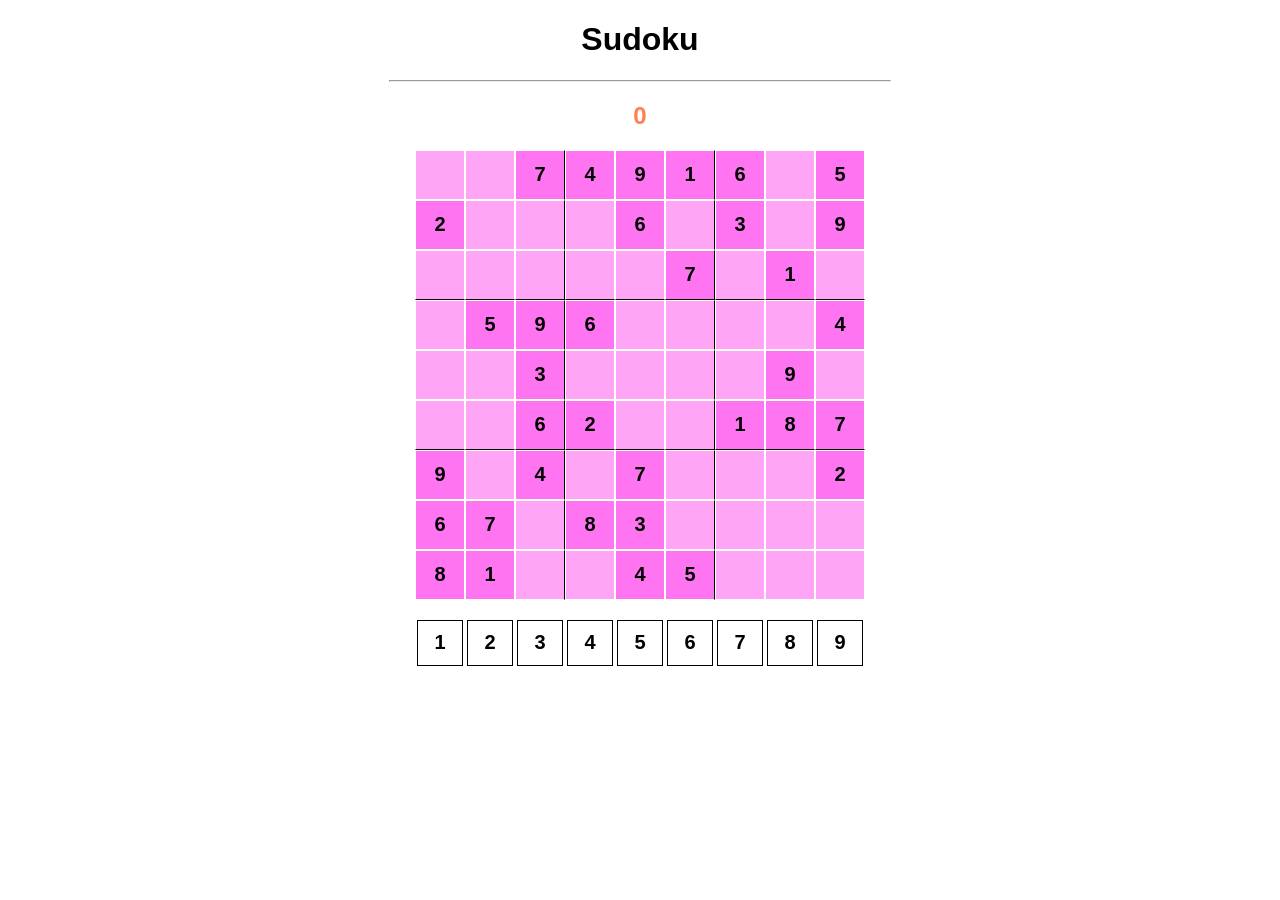
==== index.html @ 033d3f35 "Rename sudoku.html to index.html" ====
<!DOCTYPE html>
<html>
    <head>
        <title> Sudoku </title>
        <link rel="stylesheet" href="sudoku.css">
        <script src="sudoku.js"> </script>
        <meta charset="UTF-8">
        <meta name="viewport" content="width=device-width initial-sacle=1.0 user-scalable=no">
        
    </head>

    <body>
        <h1> Sudoku </h1>
        <hr>

        <h2 id="errors"> 0 </h2>
        
        <!-- 9x9 board -->
         <div id="board"> </div>
         <br>

        <div id="digits"></div>

    </body>
</html>
---- sudoku.css ----
body {
    font-family: Arial, Helvetica, sans-serif;
    text-align: center;
}

hr {
    width: 500px
}

#errors {
    color: coral;
}

#board {
    width: 450px;
    height: 450px;

    background-color: rgb(255, 165, 246);
    margin: 0 auto;
    display: flex;
    flex-wrap: wrap;
}

.tile {
    width: 48px;
    height: 48px;
    border: 1px solid rgb(255, 255, 255);

/* Text */
font-size: 20px;
font-weight: bold;
display: flex;
justify-content: center;
align-items: center;

}

#digits {
    width: 450px;
    height: 50px;

    margin: 0 auto;
    display: flex;
    flex-wrap: wrap;
}

.number {
    width: 44px;
    height: 44px;
    border: 1px solid black;
    margin: 2px;

    /* Text */
    font-size: 20px;
    font-weight: bold;
    display: flex;
    justify-content: center;
    align-items: center;

}

.number-selected {
    background-color: rgb(255, 165, 246);
}

.tile-start {
    background-color: rgb(255, 117, 241);
}

.horizontal-line {
    border-bottom: 1px solid black;
}

.vertical-line {
    border-right: 1px solid black;
}
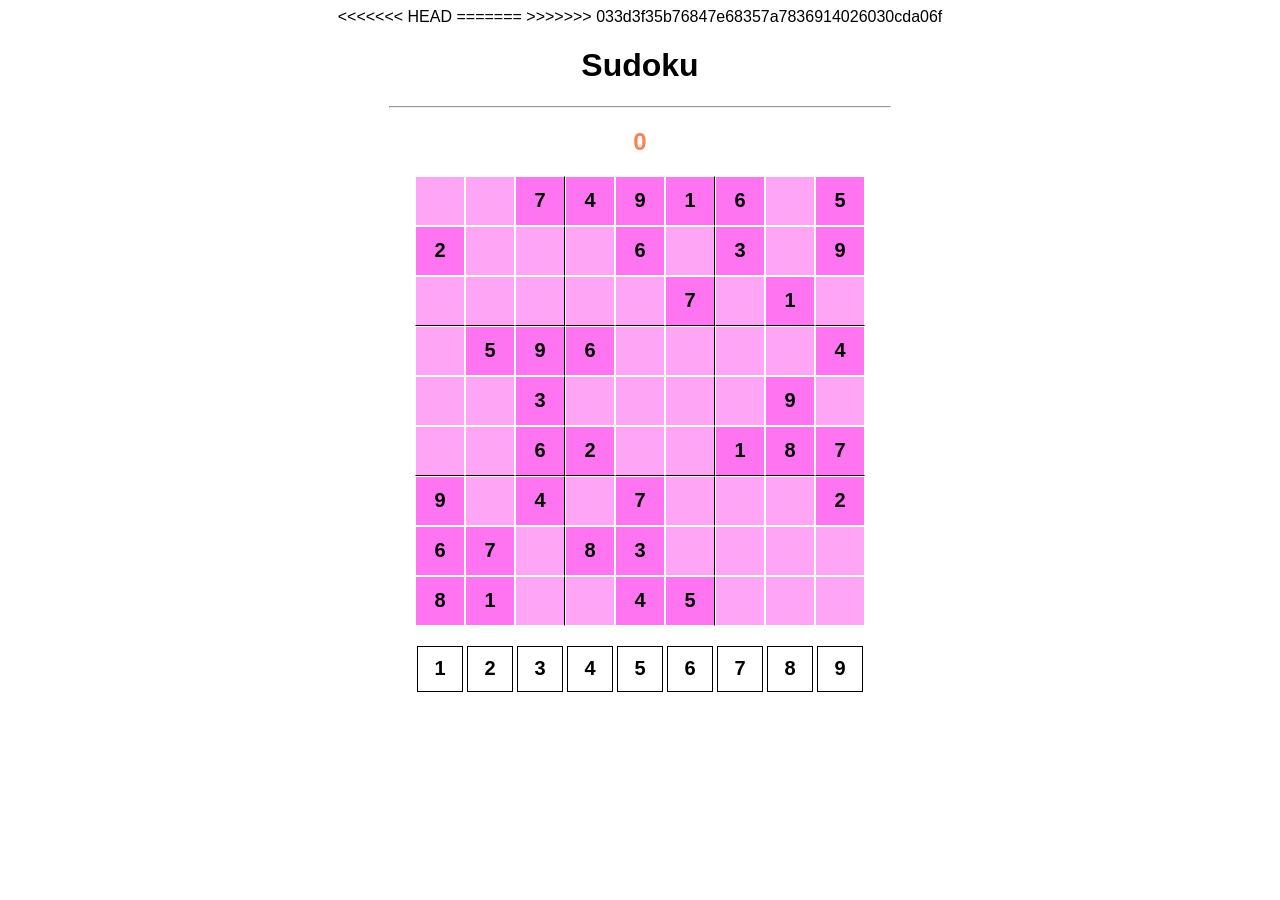
==== commit 597f8e4c: "Resolved merge conflict in index.html" ====
--- a/index.html
+++ b/index.html
@@ -6,8 +6,12 @@
         <script src="sudoku.js"> </script>
         <meta charset="UTF-8">
         <meta name="viewport" content="width=device-width initial-sacle=1.0 user-scalable=no">
+<<<<<<< HEAD
+=======
         
+>>>>>>> 033d3f35b76847e68357a7836914026030cda06f
     </head>
+        
 
     <body>
         <h1> Sudoku </h1>
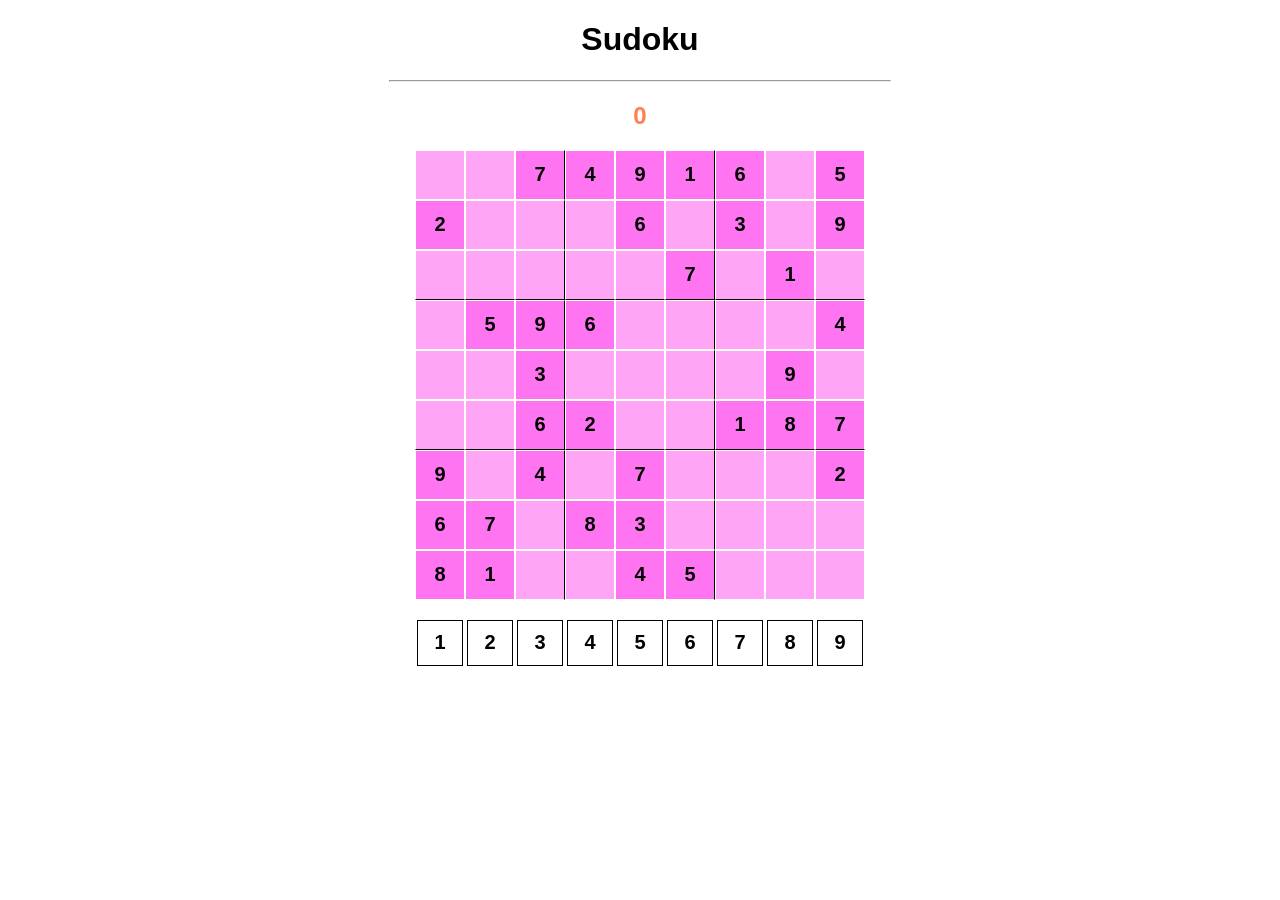
==== commit f1c75ce0: "new files" ====
--- a/index.html
+++ b/index.html
@@ -2,14 +2,11 @@
 <html>
     <head>
         <title> Sudoku </title>
-        <link rel="stylesheet" href="sudoku.css">
-        <script src="sudoku.js"> </script>
+        <link rel="stylesheet" href="style.css">
+        <script src="script.js"> </script>
         <meta charset="UTF-8">
         <meta name="viewport" content="width=device-width initial-sacle=1.0 user-scalable=no">
-<<<<<<< HEAD
-=======
-        
->>>>>>> 033d3f35b76847e68357a7836914026030cda06f
+    
     </head>
         
 
--- a/style.css
+++ b/style.css
@@ -0,0 +1,76 @@
+body {
+    font-family: Arial, Helvetica, sans-serif;
+    text-align: center;
+}
+
+hr {
+    width: 500px
+}
+
+#errors {
+    color: coral;
+}
+
+#board {
+    width: 450px;
+    height: 450px;
+
+    background-color: rgb(255, 165, 246);
+    margin: 0 auto;
+    display: flex;
+    flex-wrap: wrap;
+}
+
+.tile {
+    width: 48px;
+    height: 48px;
+    border: 1px solid rgb(255, 255, 255);
+
+/* Text */
+font-size: 20px;
+font-weight: bold;
+display: flex;
+justify-content: center;
+align-items: center;
+
+}
+
+#digits {
+    width: 450px;
+    height: 50px;
+
+    margin: 0 auto;
+    display: flex;
+    flex-wrap: wrap;
+}
+
+.number {
+    width: 44px;
+    height: 44px;
+    border: 1px solid black;
+    margin: 2px;
+
+    /* Text */
+    font-size: 20px;
+    font-weight: bold;
+    display: flex;
+    justify-content: center;
+    align-items: center;
+
+}
+
+.number-selected {
+    background-color: rgb(255, 165, 246);
+}
+
+.tile-start {
+    background-color: rgb(255, 117, 241);
+}
+
+.horizontal-line {
+    border-bottom: 1px solid black;
+}
+
+.vertical-line {
+    border-right: 1px solid black;
+}
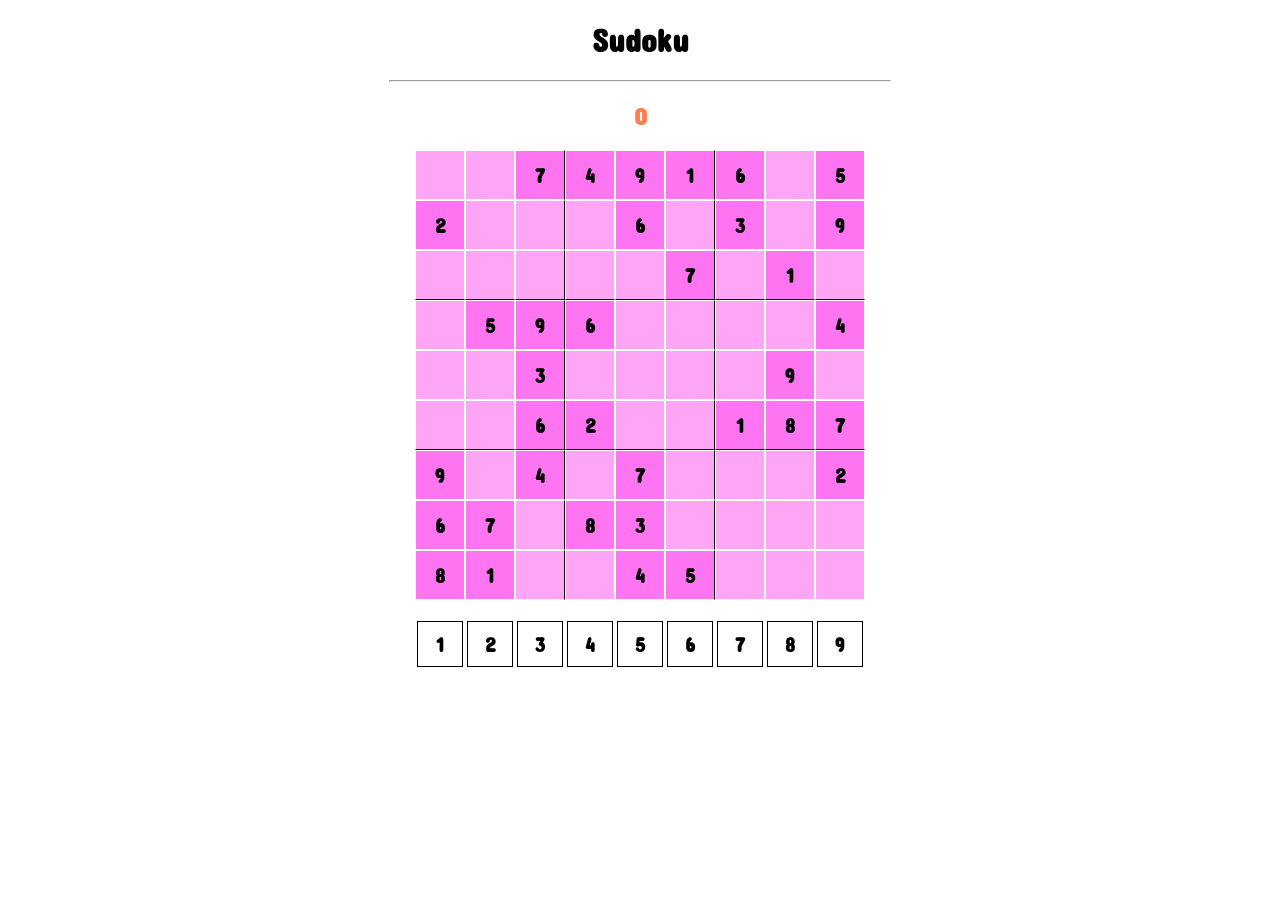
==== commit d4e1133f: "font change" ====
--- a/index.html
+++ b/index.html
@@ -5,7 +5,11 @@
         <link rel="stylesheet" href="style.css">
         <script src="script.js"> </script>
         <meta charset="UTF-8">
+        <meta http-equiv="X-UA-Compatible" content="IE=edge">
         <meta name="viewport" content="width=device-width initial-sacle=1.0 user-scalable=no">
+        <link rel="preconnect" href="https://fonts.googleapis.com">
+<link rel="preconnect" href="https://fonts.gstatic.com" crossorigin>
+<link href="https://fonts.googleapis.com/css2?family=Concert+One&display=swap" rel="stylesheet">
     
     </head>
         
--- a/style.css
+++ b/style.css
@@ -1,5 +1,5 @@
 body {
-    font-family: Arial, Helvetica, sans-serif;
+    font-family: "Concert One", sans-serif;
     text-align: center;
 }
 
